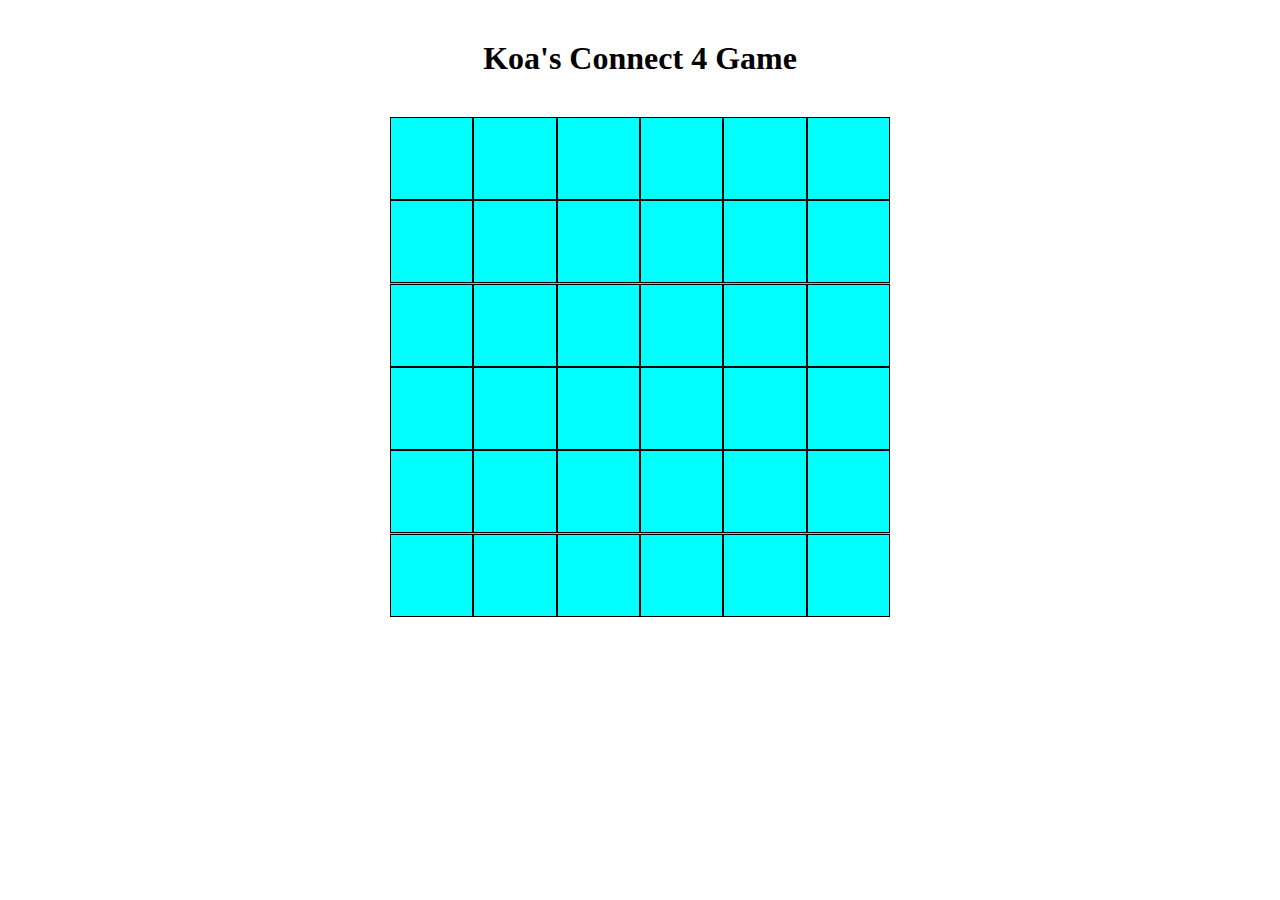
==== index.html @ 9ea93a1b "finished grid" ====
<!DOCTYPE html>
<html lang="en">

<head>
    <meta charset="UTF-8">
    <meta http-equiv="X-UA-Compatible" content="IE=edge">
    <meta name="viewport" content="width=device-width, initial-scale=1.0">
    <link rel="stylesheet" href="style.css">
    <title>Document</title>
</head>

<body>
    <main>
        <h1>Koa's Connect 4 Game</h1>
        <div id="grid">
            <div> </div>
            <div> </div>
            <div> </div>
            <div> </div>
            <div> </div>
            <div> </div>
            <div> </div>
            <div> </div>
            <div> </div>
            <div> </div>
            <div> </div>
            <div> </div>
            <div> </div>
            <div> </div>
            <div> </div>
            <div> </div>
            <div> </div>
            <div> </div>
            <div> </div>
            <div> </div>
            <div> </div>
            <div> </div>
            <div> </div>
            <div> </div>
            <div> </div>
            <div> </div>
            <div> </div>
            <div> </div>
            <div> </div>
            <div> </div>
            <div> </div>
            <div> </div>
            <div> </div>
            <div> </div>
            <div> </div>
            <div></div>
        </div>
    </main>
</body>
<script src="app.js"></script>

</html>
---- style.css ----
h1 {
    text-align: center;
    margin: 40px;
}

#grid{ 
    width: 500px;
    height: 500px;
    background-color: aqua;
    margin: 0 auto;
    display: flex;
    flex-wrap: wrap;
    align-items: stretch;
    gap: 0px;
}

#grid div {
    flex-direction: column;
    width: 70px;
    height: 81px;
    border: 1px solid black;
    flex-grow: 1;
    padding:0%
    
}
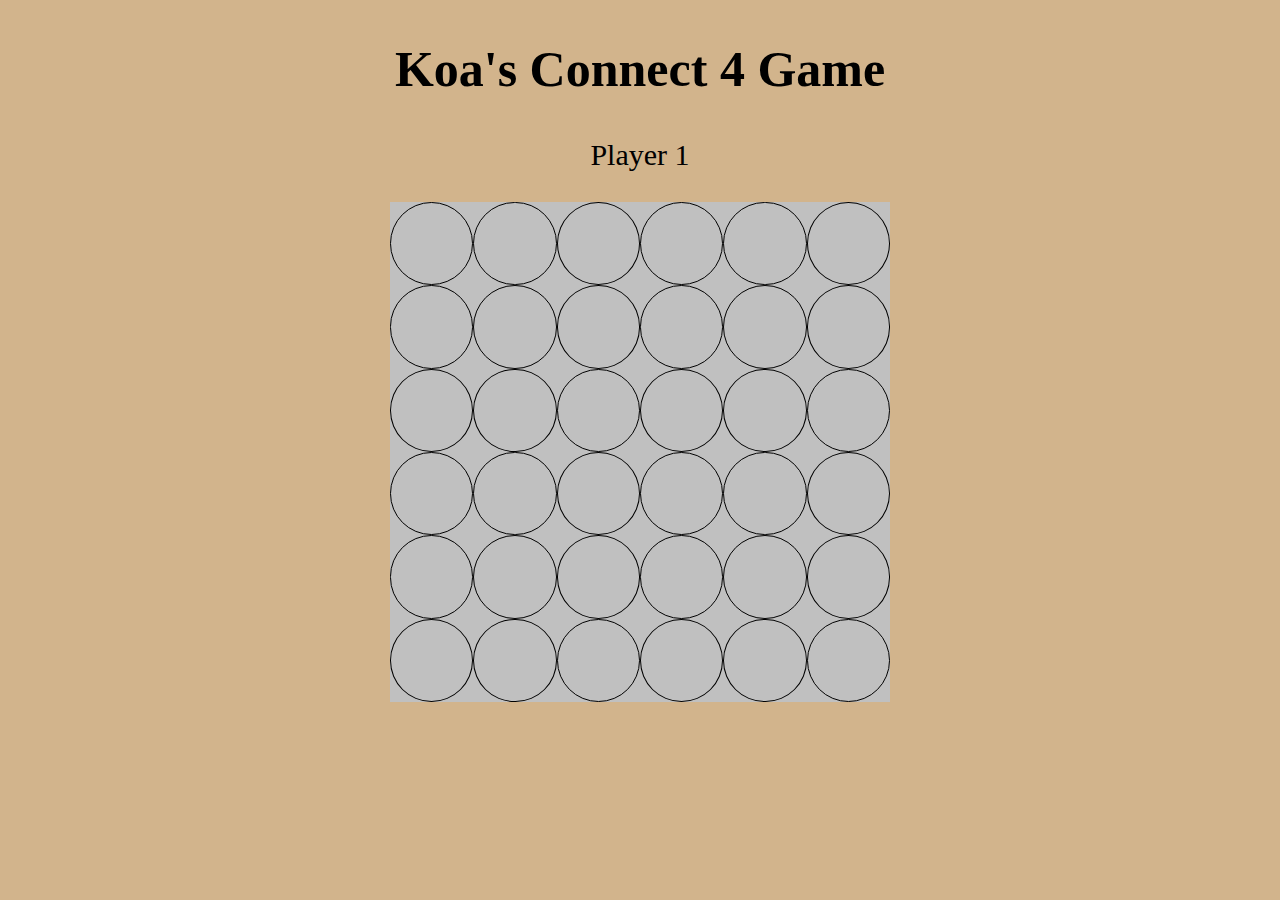
==== commit 2c78a90a: "changed grid by using flex grid" ====
--- a/index.html
+++ b/index.html
@@ -12,43 +12,44 @@
 <body>
     <main>
         <h1>Koa's Connect 4 Game</h1>
+        <p id="player">Player 1</p>
         <div id="grid">
-            <div> </div>
-            <div> </div>
-            <div> </div>
-            <div> </div>
-            <div> </div>
-            <div> </div>
-            <div> </div>
-            <div> </div>
-            <div> </div>
-            <div> </div>
-            <div> </div>
-            <div> </div>
-            <div> </div>
-            <div> </div>
-            <div> </div>
-            <div> </div>
-            <div> </div>
-            <div> </div>
-            <div> </div>
-            <div> </div>
-            <div> </div>
-            <div> </div>
-            <div> </div>
-            <div> </div>
-            <div> </div>
-            <div> </div>
-            <div> </div>
-            <div> </div>
-            <div> </div>
-            <div> </div>
-            <div> </div>
-            <div> </div>
-            <div> </div>
-            <div> </div>
-            <div> </div>
-            <div></div>
+            <div class="a1"> </div>
+            <div class="a2"> </div>
+            <div class="a3"> </div>
+            <div class="a4"> </div>
+            <div class="a5"> </div>
+            <div class="a6"> </div>
+            <div class="b1"> </div>
+            <div class="b2"> </div>
+            <div class="b3"> </div>
+            <div class="b4"> </div>
+            <div class="b5"> </div>
+            <div class="b6"> </div>
+            <div class="c1"> </div>
+            <div class="c2"> </div>
+            <div class="c3"> </div>
+            <div class="c4"> </div>
+            <div class="c5"> </div>
+            <div class="c6"> </div>
+            <div class="d1"> </div>
+            <div class="d2"> </div>
+            <div class="d3"> </div>
+            <div class="d4"> </div>
+            <div class="d5"> </div>
+            <div class="d6"> </div>
+            <div class="e1"> </div>
+            <div class="e2"> </div>
+            <div class="e3"> </div>
+            <div class="e4"> </div>
+            <div class="e5"> </div>
+            <div class="e6"> </div>
+            <div class="bottom1"> </div>
+            <div class="bottom2"> </div>
+            <div class="bottom3"> </div>
+            <div class="bottom4"> </div>
+            <div class="bottom5"> </div>
+            <div class="bottom6"></div>
         </div>
     </main>
 </body>
--- a/style.css
+++ b/style.css
@@ -1,25 +1,37 @@
+body{
+    background-color: tan;
+}
+
 h1 {
     text-align: center;
     margin: 40px;
+    font-size: 50px;
+}
+
+#player{
+    text-align: center;
+    font-size: 30px;
 }
 
 #grid{ 
     width: 500px;
     height: 500px;
-    background-color: aqua;
+    background-color: silver;
     margin: 0 auto;
-    display: flex;
-    flex-wrap: wrap;
-    align-items: stretch;
-    gap: 0px;
+    display: grid;
+    grid-template-columns: repeat(6, 1fr);
+    grid-column-gap: 0px;
+    grid-template-rows: repeat(6, 1fr);
+    grid-row-gap: 0px;
+    
 }
 
 #grid div {
     flex-direction: column;
-    width: 70px;
-    height: 81px;
+    width: 1fr;
+    height: 1fr;
     border: 1px solid black;
-    flex-grow: 1;
-    padding:0%
+    border-radius: 100%;
     
-}+}
+
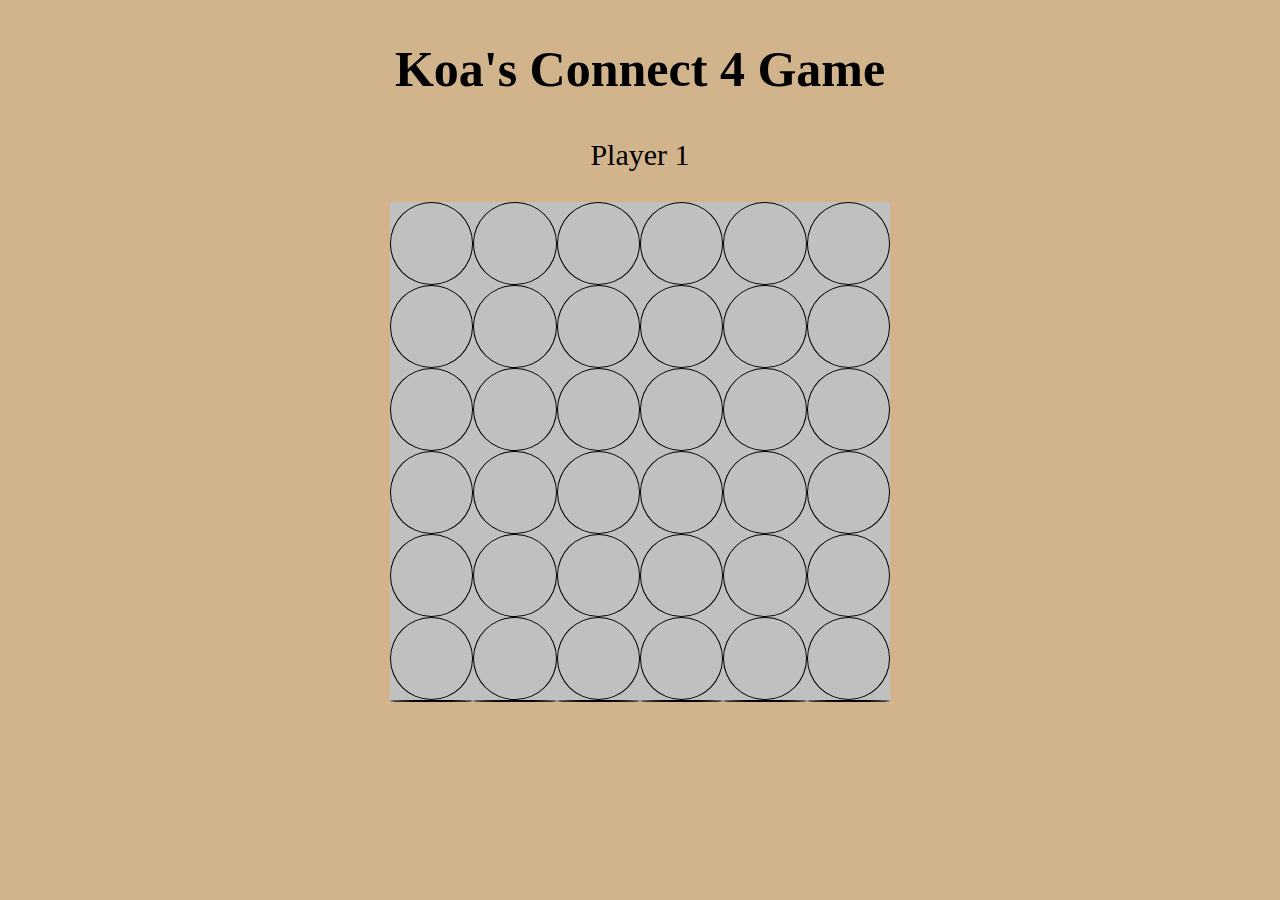
==== commit 41e07830: "got board to work" ====
--- a/index.html
+++ b/index.html
@@ -44,15 +44,21 @@
             <div class="e4"> </div>
             <div class="e5"> </div>
             <div class="e6"> </div>
-            <div class="bottom1"> </div>
-            <div class="bottom2"> </div>
-            <div class="bottom3"> </div>
-            <div class="bottom4"> </div>
-            <div class="bottom5"> </div>
-            <div class="bottom6"></div>
+            <div class="f1"> </div>
+            <div class="f2"> </div>
+            <div class="f3"> </div>
+            <div class="f4"> </div>
+            <div class="f5"> </div>
+            <div class="f6"> </div>
+            <div class="bottom empty"> </div>
+            <div class="bottom empty"> </div>
+            <div class="bottom empty"> </div>
+            <div class="bottom empty"> </div>
+            <div class="bottom empty"> </div>
+            <div class="bottom empty"> </div>
         </div>
     </main>
+    <script src="app.js"></script>
 </body>
-<script src="app.js"></script>
 
 </html>--- a/style.css
+++ b/style.css
@@ -35,3 +35,10 @@
     
 }
 
+.player1{
+    background-color: red;
+}
+
+.player2{
+    background-color: black;
+}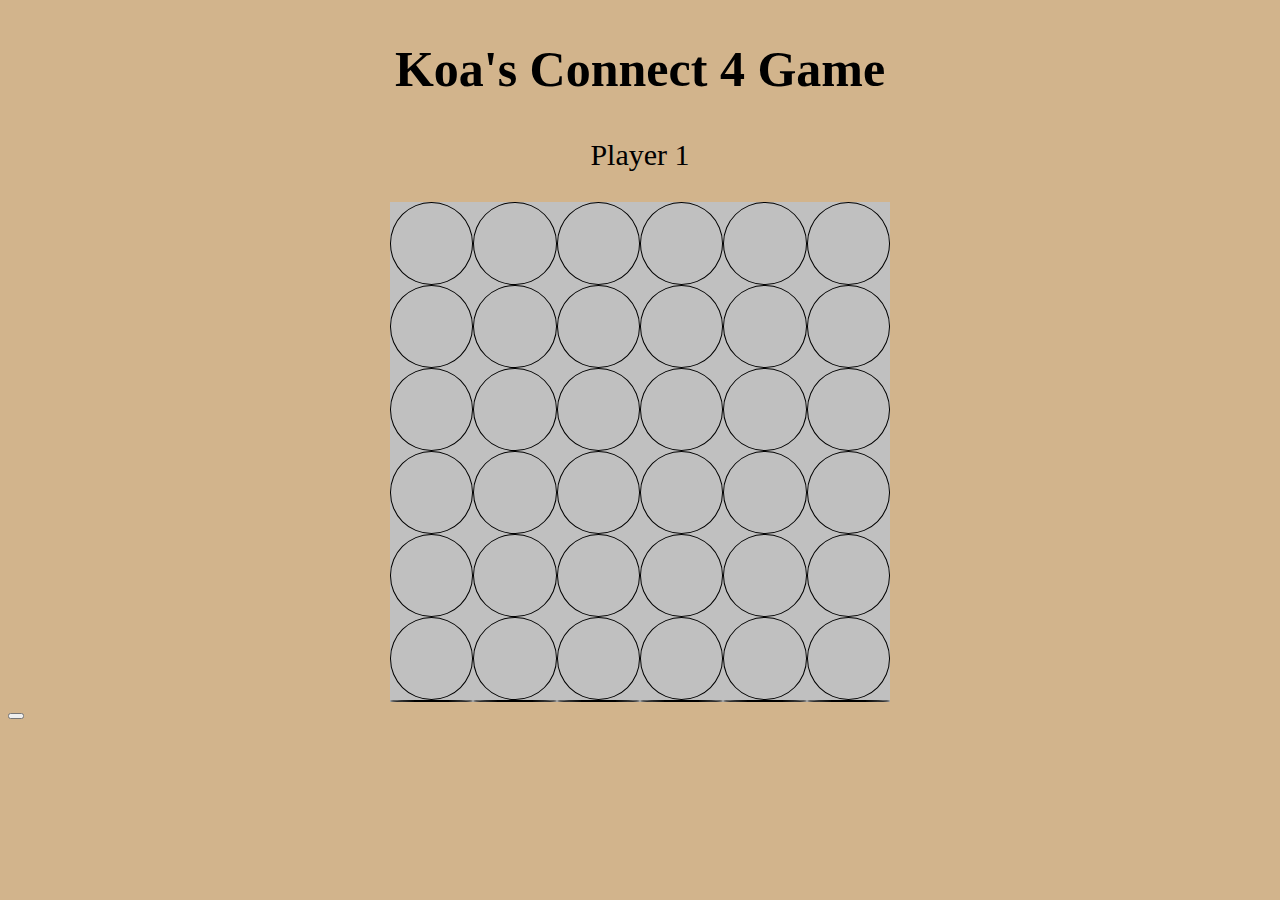
==== commit 3473670d: "c reated refresh button. might change later" ====
--- a/index.html
+++ b/index.html
@@ -10,7 +10,7 @@
 </head>
 
 <body>
-    <main>
+    <form id="myForm">
         <h1>Koa's Connect 4 Game</h1>
         <p id="player">Player 1</p>
         <div id="grid">
@@ -57,7 +57,11 @@
             <div class="bottom empty"> </div>
             <div class="bottom empty"> </div>
         </div>
-    </main>
+
+        <button onclick="rButton()" value="Reset the game">
+
+
+    </form>
     <script src="app.js"></script>
 </body>
 
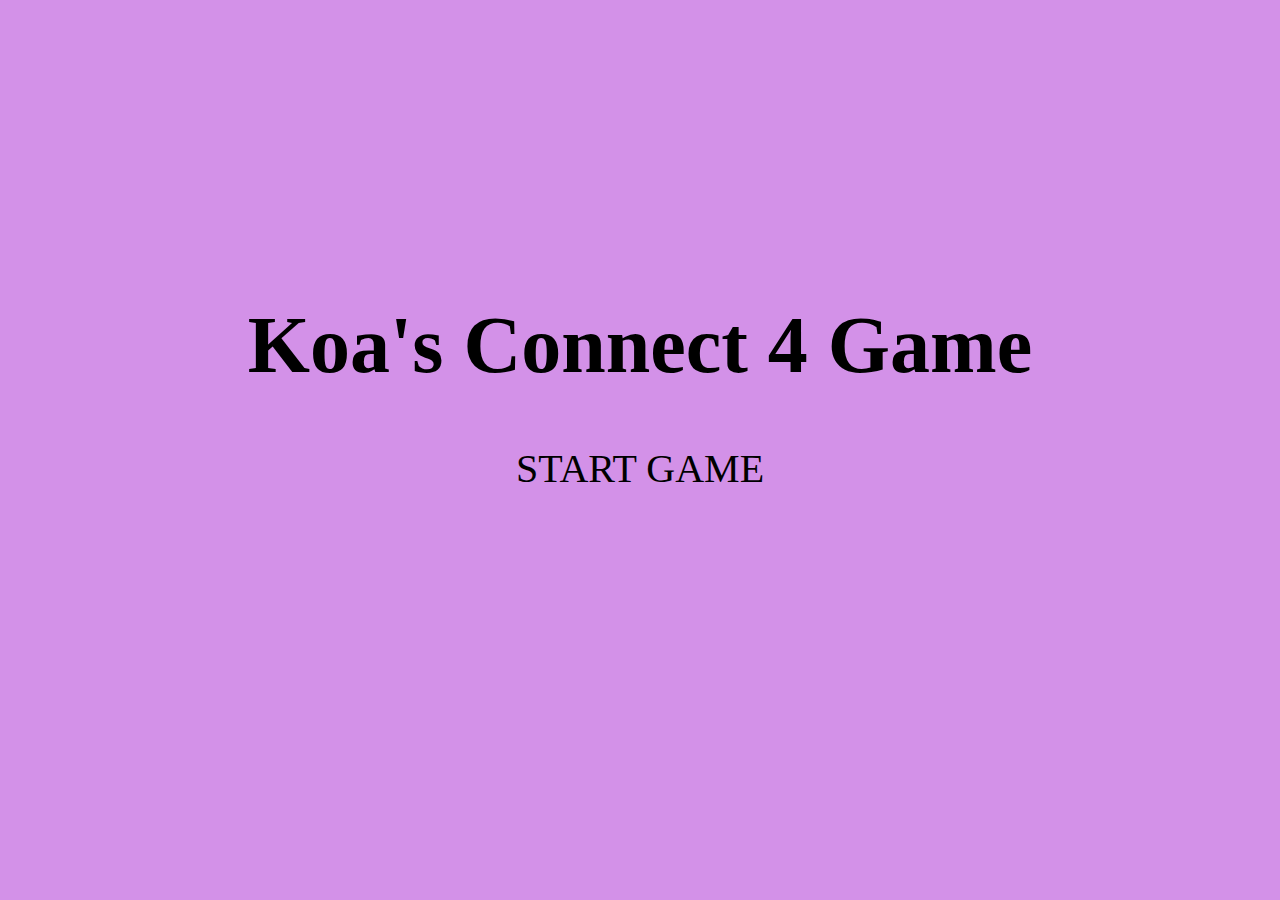
==== commit 2b6055d7: "finished adding winning variables" ====
--- a/index.html
+++ b/index.html
@@ -5,64 +5,13 @@
     <meta charset="UTF-8">
     <meta http-equiv="X-UA-Compatible" content="IE=edge">
     <meta name="viewport" content="width=device-width, initial-scale=1.0">
-    <link rel="stylesheet" href="style.css">
+    <link rel="stylesheet" href="style2.css">
     <title>Document</title>
 </head>
 
 <body>
-    <form id="myForm">
-        <h1>Koa's Connect 4 Game</h1>
-        <p id="player">Player 1</p>
-        <div id="grid">
-            <div class="a1"> </div>
-            <div class="a2"> </div>
-            <div class="a3"> </div>
-            <div class="a4"> </div>
-            <div class="a5"> </div>
-            <div class="a6"> </div>
-            <div class="b1"> </div>
-            <div class="b2"> </div>
-            <div class="b3"> </div>
-            <div class="b4"> </div>
-            <div class="b5"> </div>
-            <div class="b6"> </div>
-            <div class="c1"> </div>
-            <div class="c2"> </div>
-            <div class="c3"> </div>
-            <div class="c4"> </div>
-            <div class="c5"> </div>
-            <div class="c6"> </div>
-            <div class="d1"> </div>
-            <div class="d2"> </div>
-            <div class="d3"> </div>
-            <div class="d4"> </div>
-            <div class="d5"> </div>
-            <div class="d6"> </div>
-            <div class="e1"> </div>
-            <div class="e2"> </div>
-            <div class="e3"> </div>
-            <div class="e4"> </div>
-            <div class="e5"> </div>
-            <div class="e6"> </div>
-            <div class="f1"> </div>
-            <div class="f2"> </div>
-            <div class="f3"> </div>
-            <div class="f4"> </div>
-            <div class="f5"> </div>
-            <div class="f6"> </div>
-            <div class="bottom empty"> </div>
-            <div class="bottom empty"> </div>
-            <div class="bottom empty"> </div>
-            <div class="bottom empty"> </div>
-            <div class="bottom empty"> </div>
-            <div class="bottom empty"> </div>
-        </div>
-
-        <button onclick="rButton()" value="Reset the game">
-
-
-    </form>
-    <script src="app.js"></script>
+    <h1>Koa's Connect 4 Game</h1>
+    <a href="index3.html">START GAME </a>
 </body>
 
 </html>--- a/style2.css
+++ b/style2.css
@@ -0,0 +1,16 @@
+body{
+    text-align: center;
+    margin-top: 300px;
+    background-color: rgba(165, 28, 207, 0.486);
+}
+
+
+h1 {
+    font-size: 80px;
+}
+
+a {
+    text-decoration: none;
+    color: black;
+    font-size: 40px;
+}
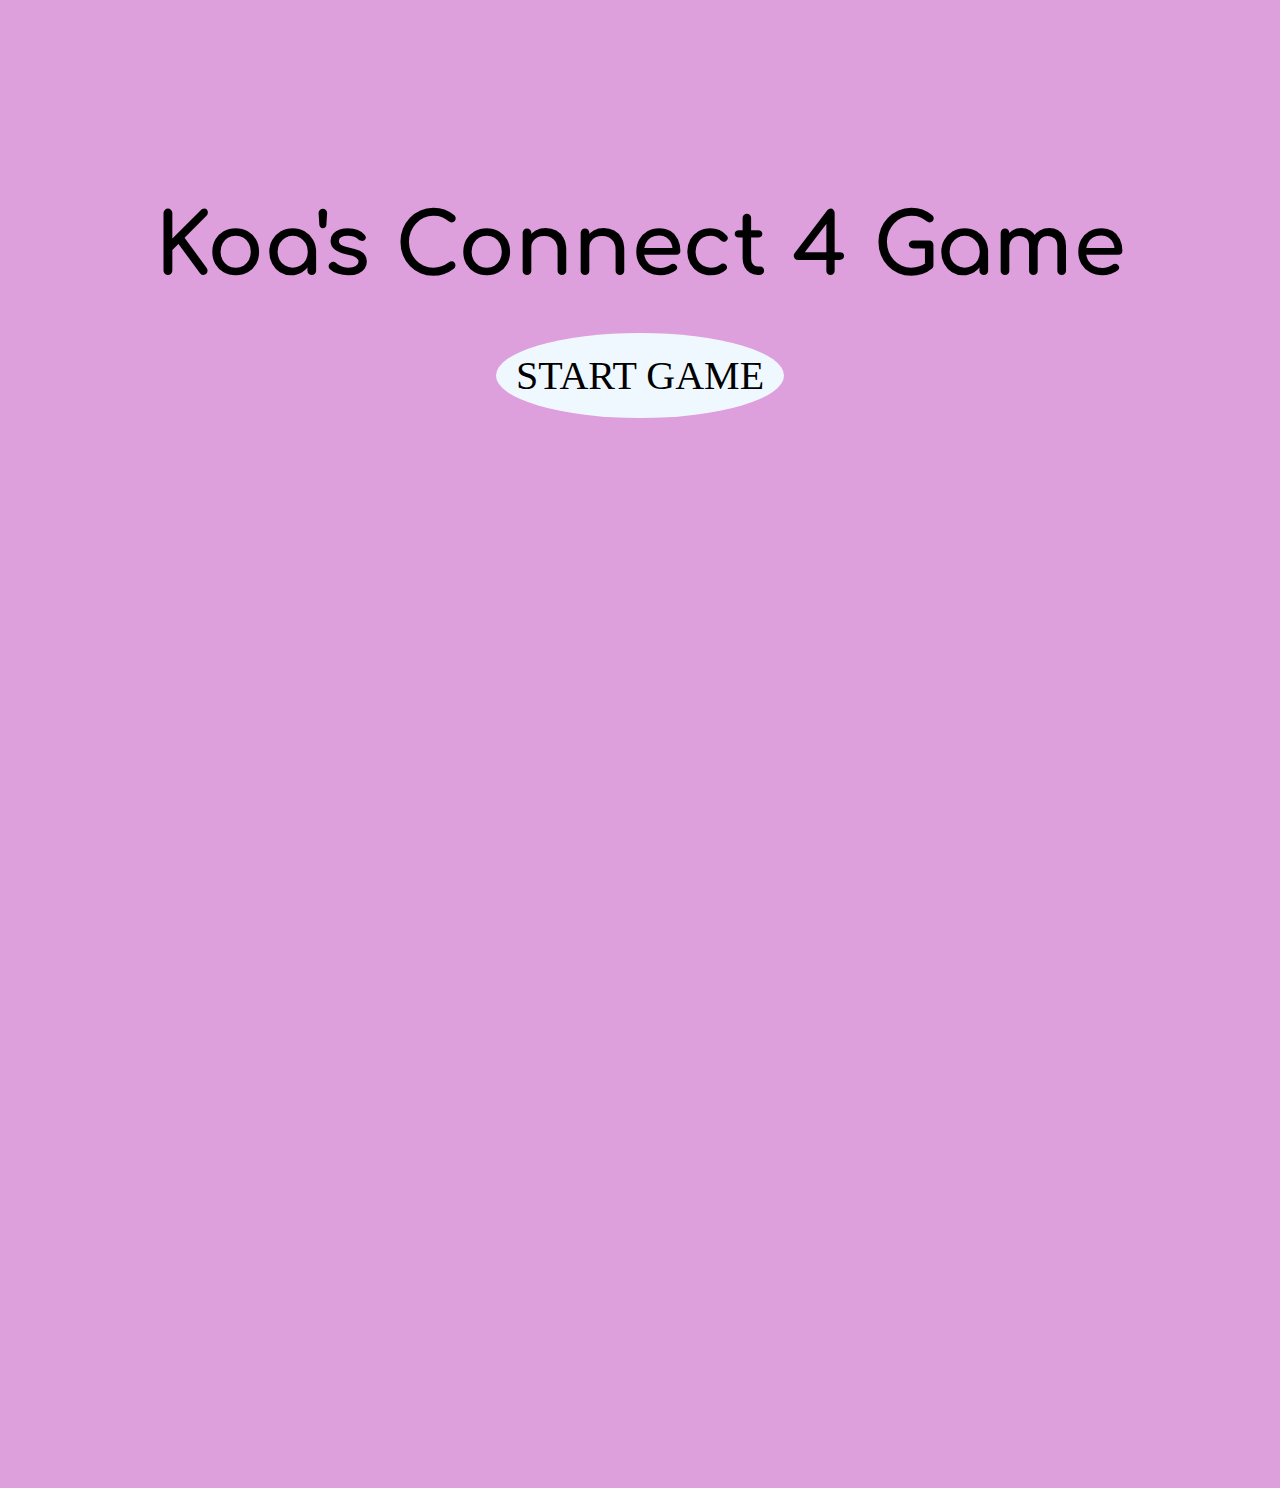
==== commit df1a481a: "added font family" ====
--- a/index.html
+++ b/index.html
@@ -6,6 +6,9 @@
     <meta http-equiv="X-UA-Compatible" content="IE=edge">
     <meta name="viewport" content="width=device-width, initial-scale=1.0">
     <link rel="stylesheet" href="style2.css">
+    <style>
+        @import url('https://fonts.googleapis.com/css2?family=Comfortaa:wght@500&display=swap');
+    </style>
     <title>Document</title>
 </head>
 
--- a/style2.css
+++ b/style2.css
@@ -1,16 +1,26 @@
 body{
     text-align: center;
-    margin-top: 300px;
-    background-color: rgba(165, 28, 207, 0.486);
+    background: plum;
+    height: 100vw;
+    
 }
 
 
 h1 {
-    font-size: 80px;
+    font-size: 85px;
+    margin-top: 200px;
+    font-family: 'Comfortaa' , cursive;
 }
 
 a {
     text-decoration: none;
     color: black;
     font-size: 40px;
+    background-color: aliceblue;
+    padding: 20px;
+
+    border-radius: 50%;
+    width: 180px;
+    height: 80px;
+
 }
